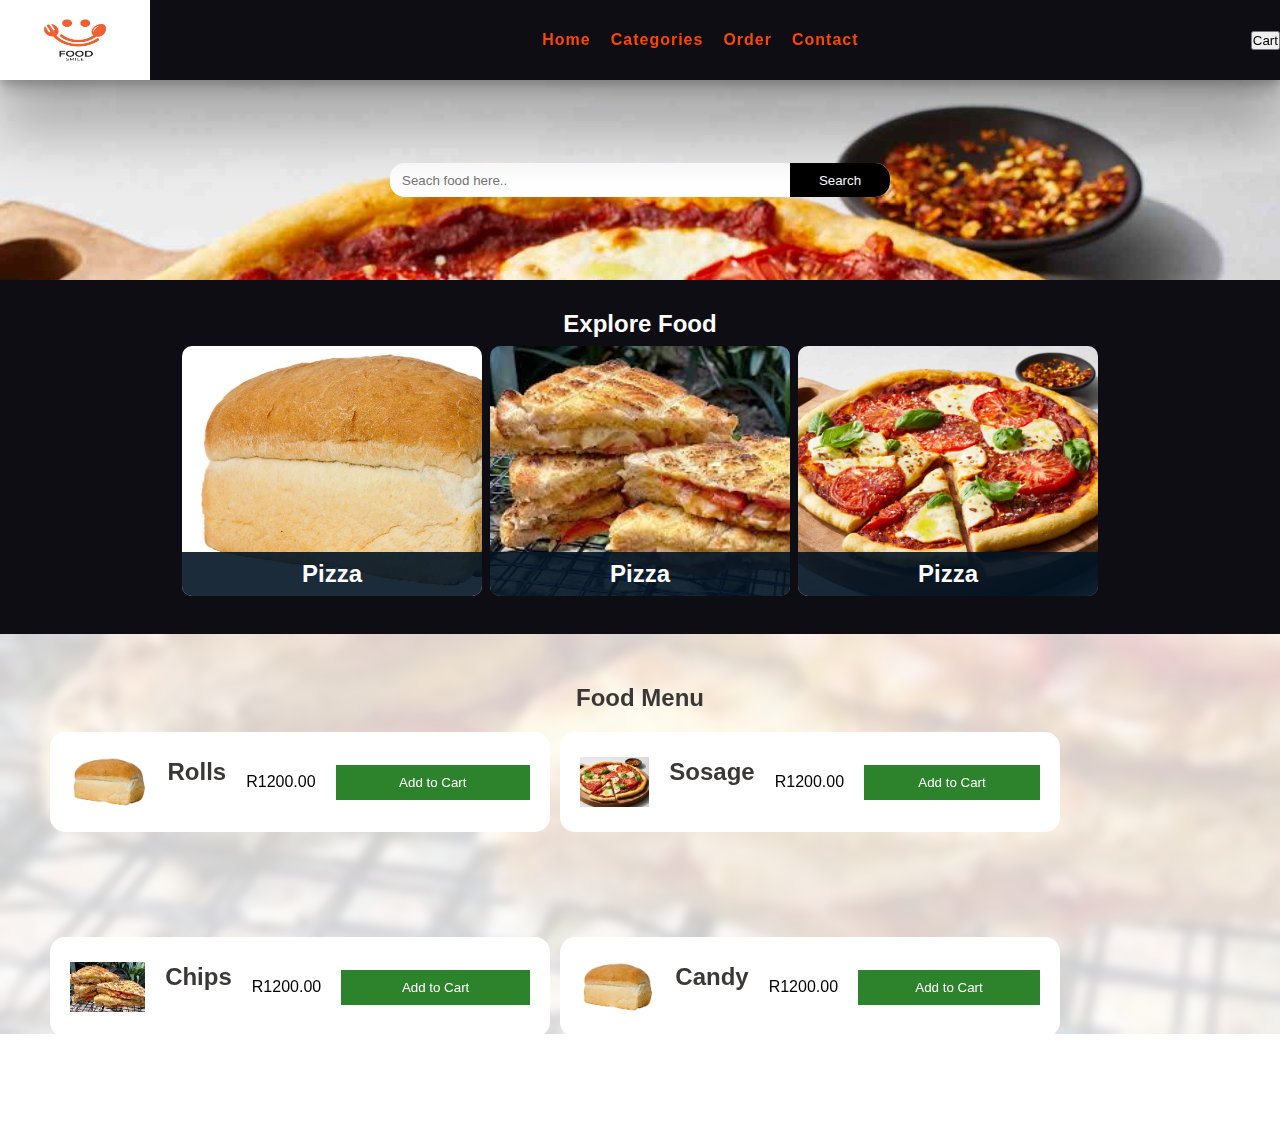
==== index.html @ 6879a891 "Added html files for routing" ====
<!DOCTYPE html>
<html lang="en">
  <head>
    <meta charset="UTF-8" />
    <meta name="viewport" content="width=device-width, initial-scale=1.0" />
    <title>Deliver</title>
    <link rel="stylesheet" href="styles.css" />
    <script defer src="foodMenu.js"></script>
  </head>
  <body>
    <!-- navbar -->
    <nav class="navbar">
      <img class="logo" src="./images/logo.jpg" alt="" />
      <ul>
        <a href="./index.html">Home</a>
        <a href="./categories.html">Categories</a>
        <a href="./order.html">Order</a>
        <a href="./contact.html">Contact</a>
      </ul>

      <div class="cart-toggler">
        <button>Cart</button>
      </div>
    </nav>
    <!-- navbar ends -->

    <main>
      <div class="hero">
        <div class="search-box">
          <input type="text" placeholder="Seach food here.." /><button
            class="btn-search"
          >
            Search
          </button>
        </div>
      </div>
      <!-- ====== -->
      <div class="explore">
        <h2>Explore Food</h2>
        <div class="container">
          <div class="card-1 card">
            <div class="bottom-text">
              <h2>Pizza</h2>
            </div>
          </div>
          <!-- card 1 ends -->

          <div class="card-2 card">
            <div class="bottom-text">
              <h2>Pizza</h2>
            </div>
          </div>

          <div class="card-3 card">
            <div class="bottom-text">
              <h2>Pizza</h2>
            </div>
          </div>
        </div>
      </div>
    </main>
    <div class="food-menu">
      <h2>Food Menu</h2>
      <div class="container-menu"></div>
    </div>
  </body>
</html>
---- styles.css ----
* {
  margin: 0;
  padding: 0;
  box-sizing: border-box;
  font-family: "Segoe UI", Tahoma, Geneva, Verdana, sans-serif;
}

body {
  background-image: url("./images/background-hero.jpeg");
  background-size: cover;
  background-repeat: no-repeat;
}

.navbar {
  position: sticky;
  top: 0;
  background-color: rgb(14, 13, 19);
  height: 80px;
  width: 100%;
  display: flex;
  justify-content: space-between;
  align-items: center;
  box-shadow: rgba(0, 0, 0, 0.25) 0px 54px 55px,
    rgba(0, 0, 0, 0.12) 0px -12px 30px, rgba(0, 0, 0, 0.12) 0px 4px 6px,
    rgba(0, 0, 0, 0.17) 0px 12px 13px, rgba(0, 0, 0, 0.09) 0px -3px 5px;
  z-index: 10;
}

.navbar .logo {
  width: 150px;
  height: 80px;
}
.navbar ul {
  display: flex;
  list-style: none;
  padding: 0;
  margin: 0;
  gap: 20px;
}

.navbar ul a {
  text-decoration: none;
  color: orangered;
  font-weight: bold;
  letter-spacing: 1px;
  position: relative;
  display: inline-block;
}
.navbar a:hover {
  color: white;
}

.navbar a::after,
.navbar a::before {
  content: "";
  position: absolute;
  left: 0;
  bottom: -4px;
  width: 100%;
  height: 2px;
  background-color: rgb(253, 253, 253);
  transform: scaleX(0);
  transition: transform 0.3s ease;
}

.navbar a::before {
  top: -4px;
}

.navbar a:hover::after {
  transform: scaleX(1);
}

.navbar a:hover::before {
  transform-origin: right;
  transform: scaleX(1);
}

main {
  width: 100%;
  height: auto;
}

main .hero {
  width: 100%;
  height: 200px;
  background-image: url("./images/pizza.jpg");
  background-repeat: no-repeat;
  background-size: cover;
  display: flex;
  justify-content: center;
  align-items: center;
}

main .hero .search-box {
  width: 500px;
  height: 34px;
  background-color: white;
  display: flex;
  justify-content: space-between;
  border-radius: 15px;
  overflow: hidden;
}

main .hero .search-box input {
  width: 80%;
  border: none;
  padding: 0.9em;
  outline: none;
}

main .hero .search-box .btn-search {
  background-color: black;
  color: white;
  border: none;
  width: 20%;
  cursor: pointer;
  transition: background-color 0.3s ease;
}

main .hero .search-box .btn-search:hover {
  background-color: orangered;
}

main .explore {
  width: 100%;
  background-color: rgb(14, 13, 19);
  display: flex;
  flex-direction: column;
  justify-content: center;
  align-items: center;
  padding: 30px;
  color: white;
}

.explore .container {
  width: 100%;
  display: flex;
  justify-content: center;
  gap: 0.5em;
  padding: 0.5em;
  flex-wrap: wrap;
}

.explore .card {
  width: 300px;
  height: 250px;
  background-size: cover;
  background-repeat: no-repeat;
  border-radius: 0.625em;
  position: relative;
}

.explore .card-1 {
  background-image: url("./images/bread.jpg");
}

.explore .card-2 {
  background-image: url("./images/background-hero.jpeg");
}

.explore .card-3 {
  background-image: url("./images/pizza.jpg");
}

.bottom-text {
  position: absolute;
  bottom: 0;
  width: 100%;
  background-color: rgba(2, 20, 37, 0.9);
  color: white;
  display: flex;
  justify-content: center;
  align-items: center;
  padding: 0.5em;
  border-bottom-left-radius: 0.625em;
  border-bottom-right-radius: 0.625em;
}

.food-menu {
  margin-top: auto;
  width: 100%;
  background-color: rgba(255, 255, 255, 0.8);
  padding: 50px;
  height: 400px;
  backdrop-filter: blur(5px);
}

.food-menu h2 {
  text-align: center;
  color: rgb(59, 55, 55);
  margin-bottom: 20px;
}

.food-menu ul {
  list-style: none;
  padding: 0;
  display: flex;
  flex-wrap: wrap;
  justify-content: space-around;
  gap: 20px;
}

.food-menu ul li {
  width: 200px;
  text-align: center;
  background-color: rgba(255, 255, 255, 0.9);
  padding: 10px;
  border-radius: 10px;
  box-shadow: rgba(0, 0, 0, 0.1) 0px 4px 6px;
}

.food-menu ul li:hover {
  background-color: orangered;
  color: white;
  transform: translateY(-5px);
  transition: transform 0.3s ease, background-color 0.3s ease;
}

.item-card {
  width: 500px;
  height: 100px;
  display: flex;

  justify-content: center;
  align-items: center;
  background-color: white;
  padding: 20px;
  border-radius: 15px;
  gap: 20px;
}
.item-card img {
  width: 80px;
  height: 50px;
}

.container-menu {
  width: 100%;
  height: 400px;
  display: flex;
  gap: 10px;
  flex-wrap: wrap;
}

.cartbtn {
  background-color: rgb(44, 131, 44);
  color: white;
  border: 0;
  padding: 10px;
  width: 200px;
  cursor: pointer;
}
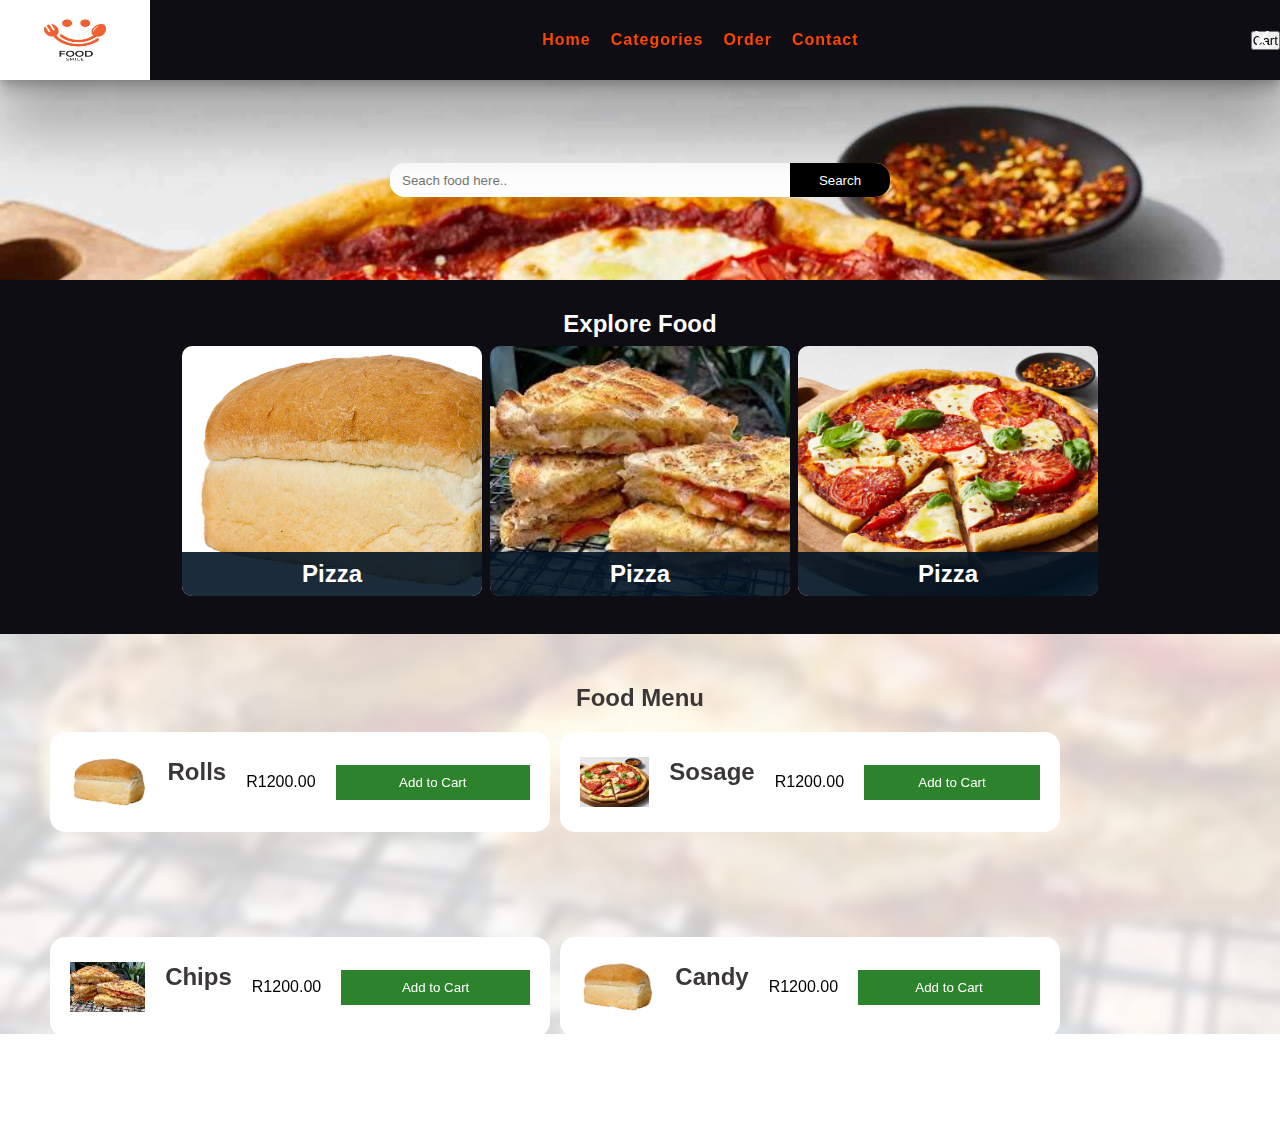
==== commit e9860fbc: "Added media screen responsivenes" ====
--- a/index.html
+++ b/index.html
@@ -5,6 +5,7 @@
     <meta name="viewport" content="width=device-width, initial-scale=1.0" />
     <title>Deliver</title>
     <link rel="stylesheet" href="styles.css" />
+    <script defer src="index.js"></script>
     <script defer src="foodMenu.js"></script>
   </head>
   <body>
@@ -20,6 +21,9 @@
 
       <div class="cart-toggler">
         <button>Cart</button>
+      </div>
+      <div class="navbar-toggler">
+        <button id="toggler">X</button>
       </div>
     </nav>
     <!-- navbar ends -->
--- a/styles.css
+++ b/styles.css
@@ -178,18 +178,18 @@
 }
 
 .food-menu {
-  margin-top: auto;
-  width: 100%;
+  margin-block-start: auto;
+  inline-size: 100%;
   background-color: rgba(255, 255, 255, 0.8);
   padding: 50px;
-  height: 400px;
+  block-size: 400px;
   backdrop-filter: blur(5px);
 }
 
 .food-menu h2 {
   text-align: center;
   color: rgb(59, 55, 55);
-  margin-bottom: 20px;
+  margin-block-end: 20px;
 }
 
 .food-menu ul {
@@ -202,7 +202,7 @@
 }
 
 .food-menu ul li {
-  width: 200px;
+  inline-size: 200px;
   text-align: center;
   background-color: rgba(255, 255, 255, 0.9);
   padding: 10px;
@@ -218,8 +218,8 @@
 }
 
 .item-card {
-  width: 500px;
-  height: 100px;
+  inline-size: 500px;
+  block-size: 100px;
   display: flex;
 
   justify-content: center;
@@ -230,13 +230,13 @@
   gap: 20px;
 }
 .item-card img {
-  width: 80px;
-  height: 50px;
+  inline-size: 80px;
+  block-size: 50px;
 }
 
 .container-menu {
-  width: 100%;
-  height: 400px;
+  inline-size: 100%;
+  block-size: 400px;
   display: flex;
   gap: 10px;
   flex-wrap: wrap;
@@ -247,6 +247,44 @@
   color: white;
   border: 0;
   padding: 10px;
-  width: 200px;
+  inline-size: 200px;
   cursor: pointer;
 }
+
+.navbar-toggler {
+  right: 10px;
+  position: absolute;
+}
+.navbar-toggler button {
+  background: none;
+  color: white;
+  font-size: 24px;
+  border: 0;
+  cursor: pointer;
+}
+
+/* Media screen */
+@media screen and (max-width: 600px) {
+  .navbar {
+    flex-direction: column;
+    justify-content: start;
+    height: 50vh;
+    padding: 0.9em 2em;
+  }
+  .logo {
+    display: none;
+  }
+  ul {
+    flex-direction: column;
+    position: absolute;
+    left: 0;
+    margin-left: 10px !important;
+  }
+  .cart-toggler {
+    position: absolute;
+    left: 0;
+    bottom: 0;
+    margin-bottom: 100px;
+    margin-left: 10px !important;
+  }
+}
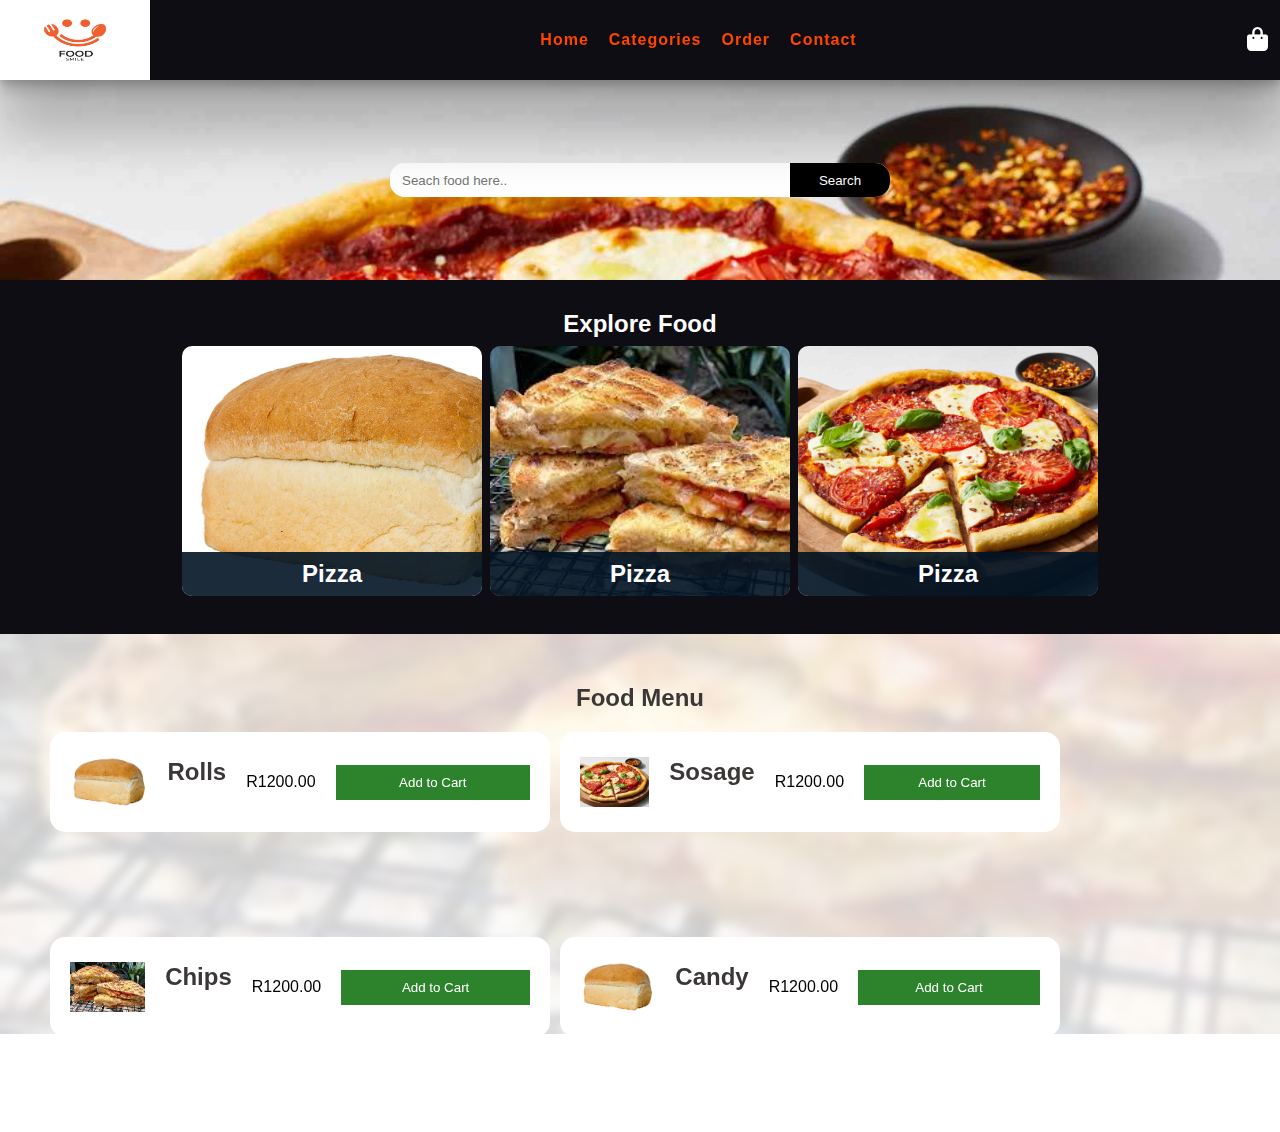
==== commit 41d2c1ff: "Updates on shoping bag i con" ====
--- a/index.html
+++ b/index.html
@@ -4,6 +4,13 @@
     <meta charset="UTF-8" />
     <meta name="viewport" content="width=device-width, initial-scale=1.0" />
     <title>Deliver</title>
+    <link
+      rel="stylesheet"
+      href="https://cdnjs.cloudflare.com/ajax/libs/font-awesome/6.7.2/css/all.min.css"
+      integrity="sha512-Evv84Mr4kqVGRNSgIGL/F/aIDqQb7xQ2vcrdIwxfjThSH8CSR7PBEakCr51Ck+w+/U6swU2Im1vVX0SVk9ABhg=="
+      crossorigin="anonymous"
+      referrerpolicy="no-referrer"
+    />
     <link rel="stylesheet" href="styles.css" />
     <script defer src="index.js"></script>
     <script defer src="foodMenu.js"></script>
@@ -20,12 +27,15 @@
       </ul>
 
       <div class="cart-toggler">
-        <button>Cart</button>
+        <button>
+          <i class="fa-solid fa-bag-shopping"></i>
+        </button>
       </div>
       <div class="navbar-toggler">
         <button id="toggler">X</button>
       </div>
     </nav>
+    <img class="burger" style="width: 20px" src="/images/burger.png" alt="" />
     <!-- navbar ends -->
 
     <main>
--- a/styles.css
+++ b/styles.css
@@ -261,8 +261,23 @@
   font-size: 24px;
   border: 0;
   cursor: pointer;
-}
-
+  display: none;
+}
+.navbar button {
+  background: none;
+  color: white;
+  font-size: 24px;
+  border: 0;
+  margin-right: 0.5em;
+  cursor: pointer;
+}
+.burger {
+  display: none;
+}
+.open {
+  display: flex;
+  background-color: black;
+}
 /* Media screen */
 @media screen and (max-width: 600px) {
   .navbar {
@@ -274,6 +289,20 @@
   .logo {
     display: none;
   }
+
+  .search-box {
+    display: none !important;
+  }
+  .burger {
+    top: 5px;
+    position: absolute;
+    right: 10px;
+    cursor: pointer;
+    display: block;
+  }
+  .open {
+    display: block;
+  }
   ul {
     flex-direction: column;
     position: absolute;
@@ -287,4 +316,8 @@
     margin-bottom: 100px;
     margin-left: 10px !important;
   }
-}
+  .hide {
+    display: none;
+    transition: all ease-in-out;
+  }
+}
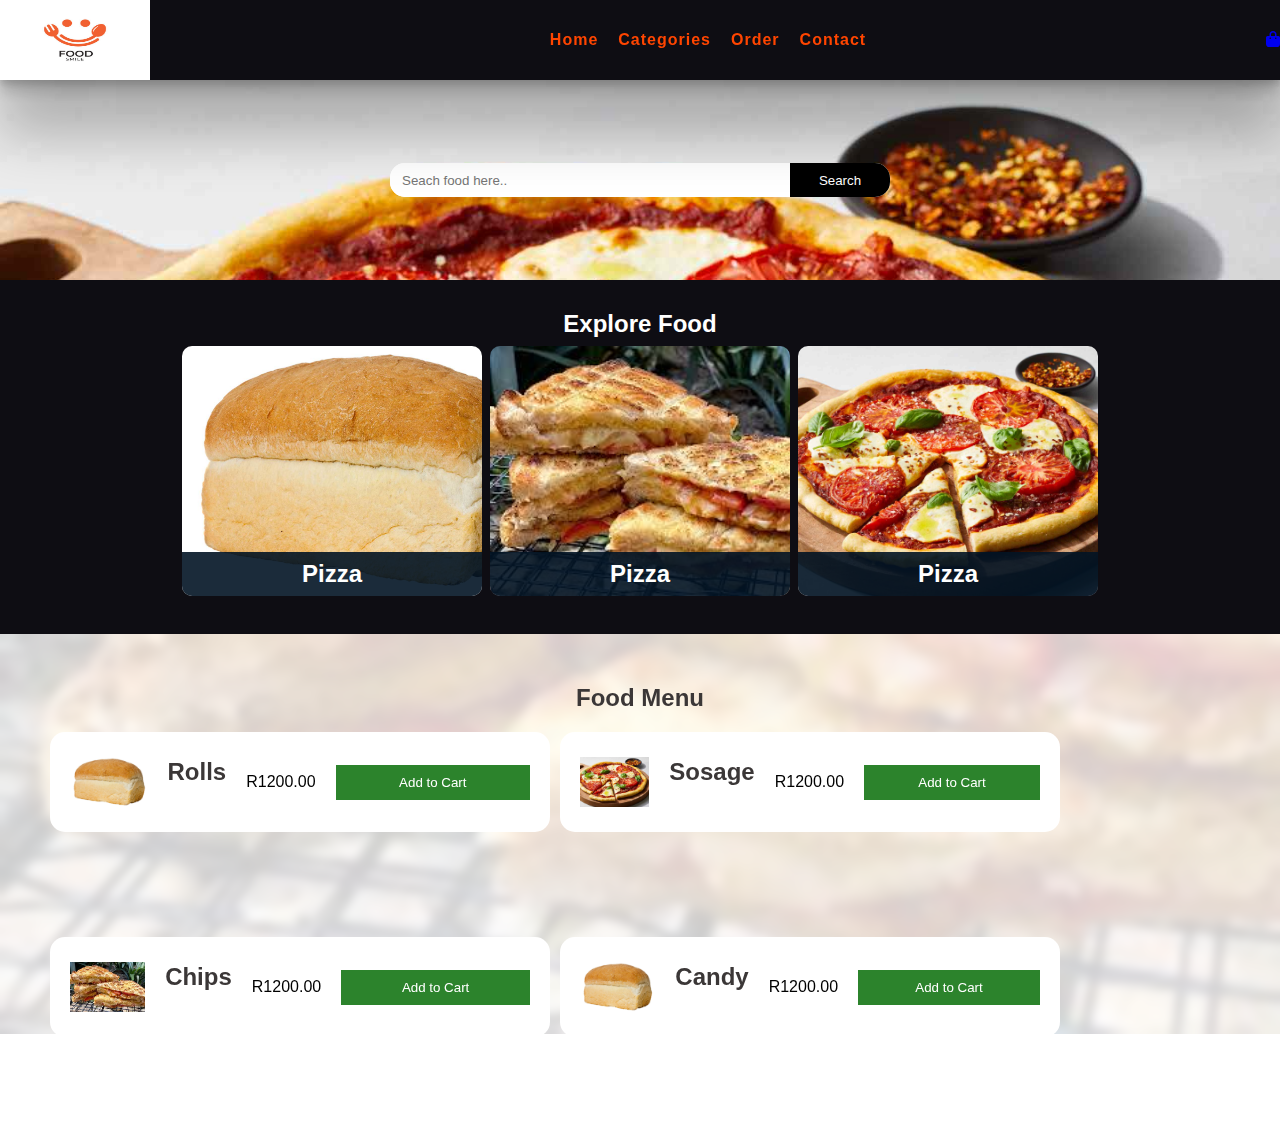
==== commit ee289caf: "Updates" ====
--- a/index.html
+++ b/index.html
@@ -27,9 +27,9 @@
       </ul>
 
       <div class="cart-toggler">
-        <button>
+        <a href="/cart.html" class="shoping-bag">
           <i class="fa-solid fa-bag-shopping"></i>
-        </button>
+        </a>
       </div>
       <div class="navbar-toggler">
         <button id="toggler">X</button>
@@ -77,5 +77,6 @@
       <h2>Food Menu</h2>
       <div class="container-menu"></div>
     </div>
+    <script src="cartManger.js"></script>
   </body>
 </html>
--- a/styles.css
+++ b/styles.css
@@ -149,6 +149,8 @@
   background-repeat: no-repeat;
   border-radius: 0.625em;
   position: relative;
+  cursor: pointer;
+  transition: all ease 0.3s;
 }
 
 .explore .card-1 {
@@ -161,6 +163,10 @@
 
 .explore .card-3 {
   background-image: url("./images/pizza.jpg");
+}
+
+.explore .card:hover {
+  transform: translateY(-10px);
 }
 
 .bottom-text {
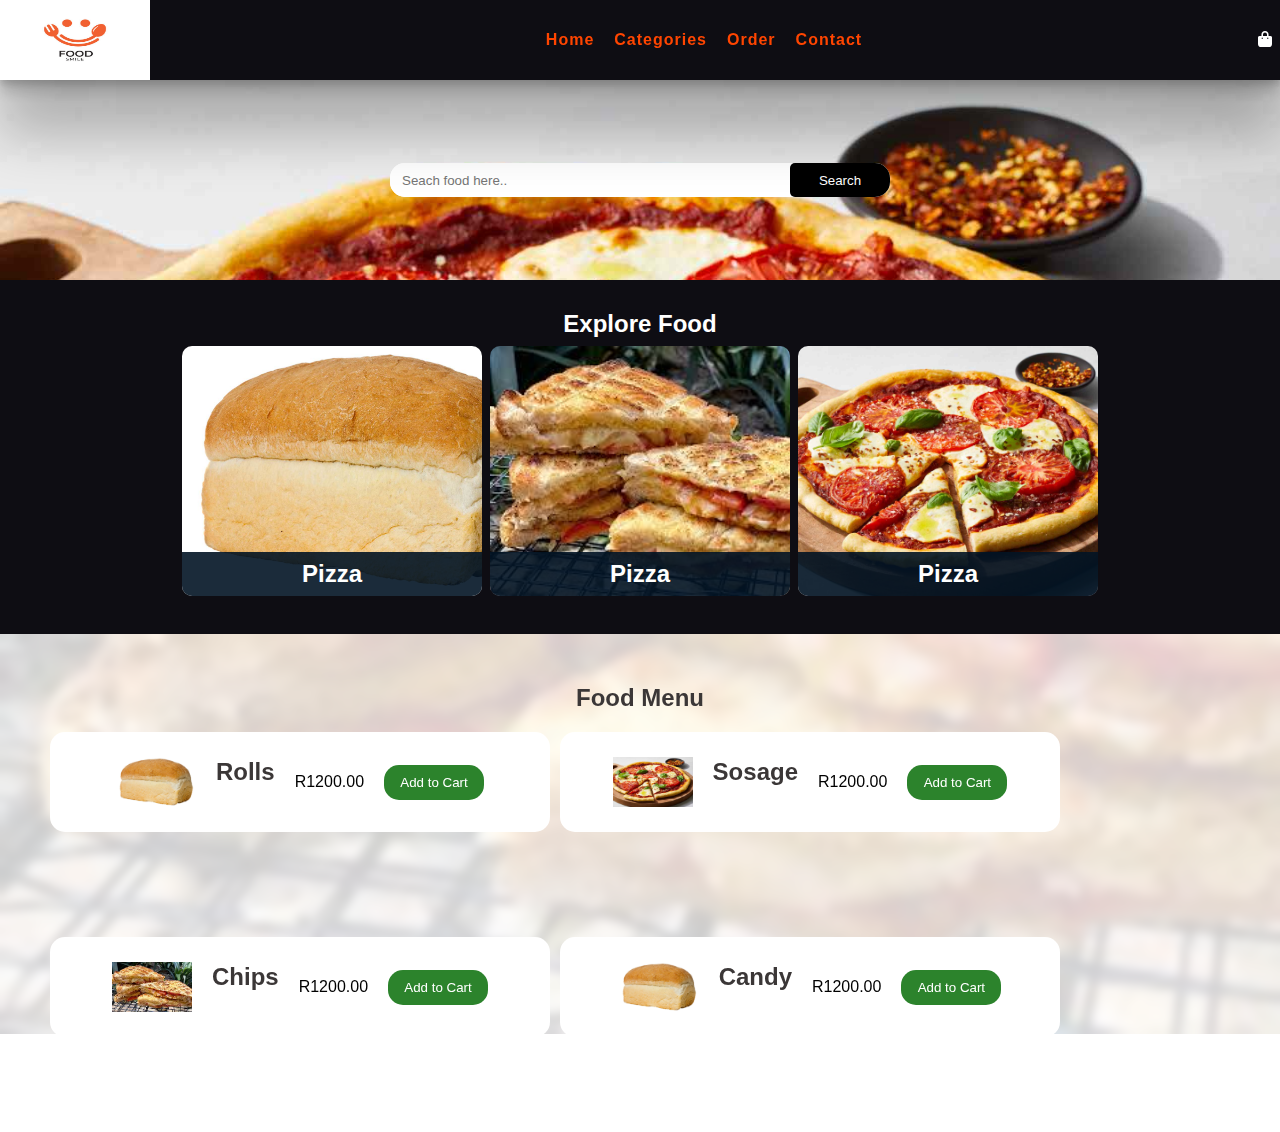
==== commit 49760658: "Added inline style" ====
--- a/index.html
+++ b/index.html
@@ -14,6 +14,19 @@
     <link rel="stylesheet" href="styles.css" />
     <script defer src="index.js"></script>
     <script defer src="foodMenu.js"></script>
+    <style>
+      button {
+        padding: 10px;
+        background-color: #ec9522;
+        color: white;
+        border: none;
+        border-radius: 5px;
+        cursor: pointer;
+      }
+      button:hover {
+        background-color: #ee8c0c;
+      }
+    </style>
   </head>
   <body>
     <!-- navbar -->
--- a/styles.css
+++ b/styles.css
@@ -36,6 +36,11 @@
   padding: 0;
   margin: 0;
   gap: 20px;
+}
+.shoping-bag {
+  text-decoration: none !important;
+  color: white;
+  margin-right: 0.5em;
 }
 
 .navbar ul a {
@@ -255,6 +260,12 @@
   padding: 10px;
   inline-size: 200px;
   cursor: pointer;
+  border-radius: 15px;
+  width: 100px;
+  transition: all ease 0.3s;
+}
+.cartbtn:hover {
+  background-color: rgb(255, 100, 11);
 }
 
 .navbar-toggler {
@@ -284,6 +295,20 @@
   display: flex;
   background-color: black;
 }
+
+/* Cart styles  */
+.added-cart {
+  width: 100%;
+  background-color: white;
+  height: 100vh;
+  display: flex;
+  flex-direction: column;
+  justify-content: center;
+  align-items: center;
+}
+.cart-items {
+}
+
 /* Media screen */
 @media screen and (max-width: 600px) {
   .navbar {
@@ -291,6 +316,7 @@
     justify-content: start;
     height: 50vh;
     padding: 0.9em 2em;
+    position: relative;
   }
   .logo {
     display: none;
@@ -322,6 +348,12 @@
     margin-bottom: 100px;
     margin-left: 10px !important;
   }
+  .navbar-toggler button {
+    display: block !important;
+    cursor: pointer;
+
+    z-index: 100;
+  }
   .hide {
     display: none;
     transition: all ease-in-out;
